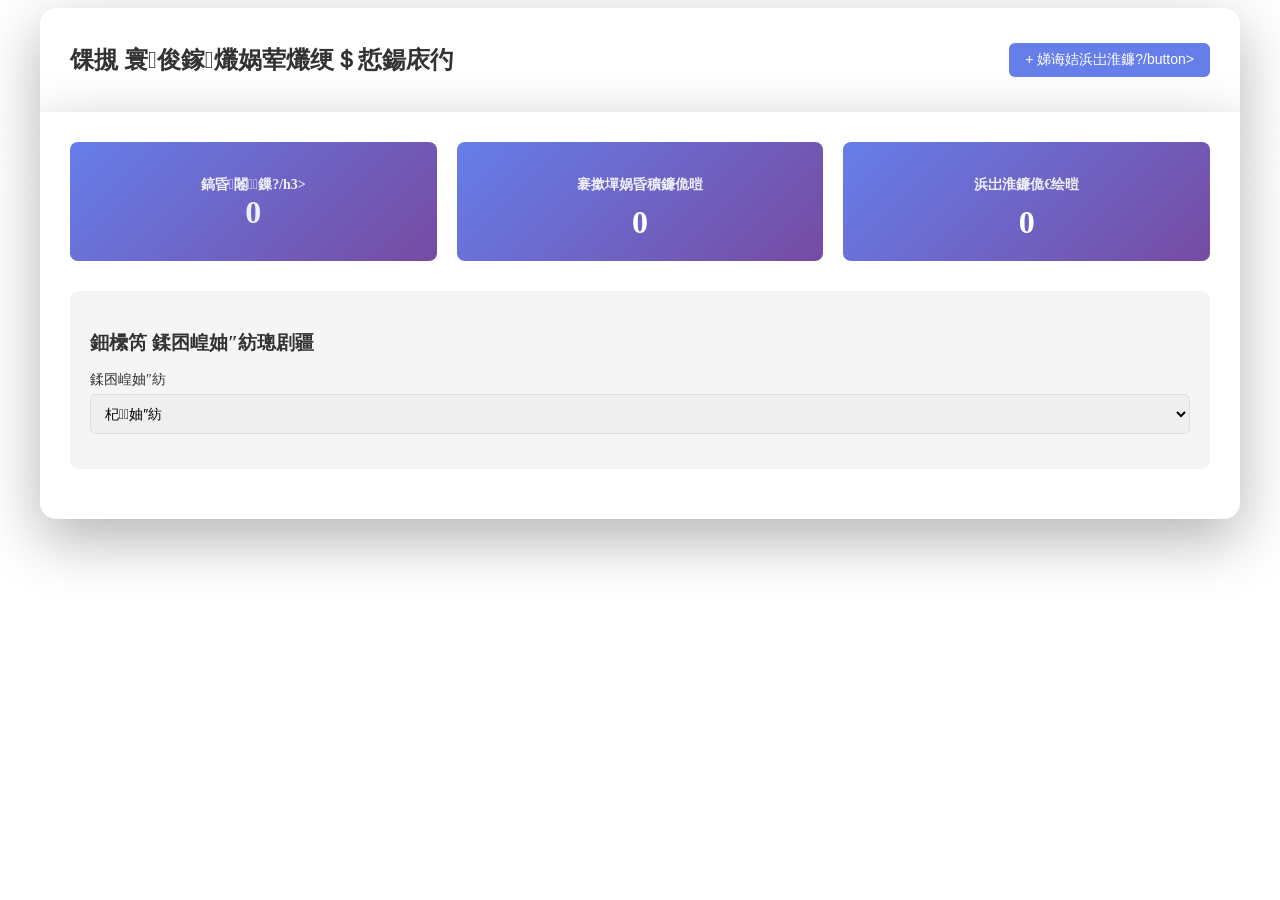
==== admin.html @ e82b3511 "?????? admin.html" ====
<!DOCTYPE html>
<html lang="zh-CN">
<head>
    <meta charset="UTF-8">
    <meta name="viewport" content="width=device-width, initial-scale=1.0">
    <title>娲荤爜绠＄悊鍚庡彴</title>
    <link rel="stylesheet" href="styles/main.css">
    <style>
        .admin-container {
            max-width: 1200px;
            margin: 0 auto;
        }

        .header {
            background: white;
            padding: 20px 30px;
            border-radius: 16px 16px 0 0;
            box-shadow: 0 20px 60px rgba(0, 0, 0, 0.3);
            display: flex;
            justify-content: space-between;
            align-items: center;
        }

        .header h1 {
            color: #333;
            font-size: 24px;
        }

        .content {
            background: white;
            padding: 30px;
            border-radius: 0 0 16px 16px;
            box-shadow: 0 20px 60px rgba(0, 0, 0, 0.3);
        }

        .qr-list {
            display: grid;
            gap: 15px;
            margin-top: 20px;
        }

        .qr-item {
            border: 2px solid #e0e0e0;
            border-radius: 8px;
            padding: 20px;
            transition: all 0.3s;
        }

        .qr-item:hover {
            border-color: #667eea;
            box-shadow: 0 4px 12px rgba(102, 126, 234, 0.2);
        }

        .qr-item.active {
            border-color: #4caf50;
            background: #f1f8e9;
        }

        .qr-item.inactive {
            border-color: #f44336;
            background: #ffebee;
            opacity: 0.7;
        }

        .qr-header {
            display: flex;
            justify-content: space-between;
            align-items: center;
            margin-bottom: 15px;
        }

        .qr-name {
            font-size: 18px;
            font-weight: bold;
            color: #333;
        }

        .qr-status {
            padding: 4px 12px;
            border-radius: 12px;
            font-size: 12px;
            font-weight: 500;
        }

        .qr-status.active {
            background: #4caf50;
            color: white;
        }

        .qr-status.inactive {
            background: #f44336;
            color: white;
        }

        .qr-info {
            display: grid;
            grid-template-columns: repeat(auto-fit, minmax(200px, 1fr));
            gap: 10px;
            margin-bottom: 15px;
        }

        .qr-info-item {
            display: flex;
            align-items: center;
            gap: 8px;
        }

        .qr-info-item label {
            font-size: 12px;
            color: #666;
            font-weight: 500;
        }

        .qr-info-item span {
            font-size: 14px;
            color: #333;
        }

        .qr-actions {
            display: flex;
            gap: 10px;
            flex-wrap: wrap;
        }

        .btn {
            padding: 8px 16px;
            border: none;
            border-radius: 6px;
            font-size: 14px;
            cursor: pointer;
            transition: all 0.3s;
            font-weight: 500;
        }

        .btn-primary {
            background: #667eea;
            color: white;
        }

        .btn-primary:hover {
            background: #5568d3;
        }

        .btn-success {
            background: #4caf50;
            color: white;
        }

        .btn-success:hover {
            background: #43a047;
        }

        .btn-danger {
            background: #f44336;
            color: white;
        }

        .btn-danger:hover {
            background: #e53935;
        }

        .btn-secondary {
            background: #e0e0e0;
            color: #333;
        }

        .btn-secondary:hover {
            background: #d0d0d0;
        }

        .add-qr-form {
            margin-top: 30px;
            padding: 20px;
            background: #f5f5f5;
            border-radius: 8px;
            display: none;
        }

        .add-qr-form.show {
            display: block;
        }

        .form-group {
            margin-bottom: 15px;
        }

        .form-group label {
            display: block;
            margin-bottom: 5px;
            font-size: 14px;
            font-weight: 500;
            color: #333;
        }

        .form-group input,
        .form-group select {
            width: 100%;
            padding: 10px;
            border: 1px solid #ddd;
            border-radius: 6px;
            font-size: 14px;
        }

        .stats-grid {
            display: grid;
            grid-template-columns: repeat(auto-fit, minmax(250px, 1fr));
            gap: 20px;
            margin-bottom: 30px;
        }

        .stat-card {
            background: linear-gradient(135deg, #667eea 0%, #764ba2 100%);
            color: white;
            padding: 20px;
            border-radius: 8px;
            text-align: center;
        }

        .stat-card h3 {
            font-size: 14px;
            opacity: 0.9;
            margin-bottom: 10px;
        }

        .stat-card .value {
            font-size: 32px;
            font-weight: bold;
        }

        .settings-section {
            margin-top: 30px;
            padding: 20px;
            background: #f5f5f5;
            border-radius: 8px;
        }

        .settings-section h3 {
            margin-bottom: 15px;
            color: #333;
        }
    </style>
</head>
<body>
    <div class="admin-container">
        <div class="header">
            <h1>馃摫 寰俊鎵爜娲荤爜绠＄悊鍚庡彴</h1>
            <button class="btn btn-primary" onclick="toggleAddForm()">+ 娣诲姞浜岀淮鐮?/button>
        </div>
        
        <div class="content">
            <!-- 缁熻淇℃伅 -->
            <div class="stats-grid">
                <div class="stat-card">
                    <h3>鎬昏闂鏁?/h3>
                    <div class="value" id="total-visits">0</div>
                </div>
                <div class="stat-card">
                    <h3>褰撳墠娲昏穬鐮佹暟</h3>
                    <div class="value" id="active-count">0</div>
                </div>
                <div class="stat-card">
                    <h3>浜岀淮鐮佹€绘暟</h3>
                    <div class="value" id="total-count">0</div>
                </div>
            </div>

            <!-- 璁剧疆 -->
            <div class="settings-section">
                <h3>鈿欙笍 鍒囨崲妯″紡璁剧疆</h3>
                <div class="form-group">
                    <label>鍒囨崲妯″紡</label>
                    <select id="switch-mode" onchange="updateSettings()">
                        <option value="round">杞妯″紡</option>
                        <option value="random">闅忔満妯″紡</option>
                    </select>
                </div>
            </div>

            <!-- 浜岀淮鐮佸垪琛?-->
            <div class="qr-list" id="qr-list"></div>

            <!-- 娣诲姞浜岀淮鐮佽〃鍗?-->
            <div class="add-qr-form" id="add-form">
                <h3 style="margin-bottom: 20px;">娣诲姞鏂颁簩缁寸爜</h3>
                <div class="form-group">
                    <label>鍚嶇О</label>
                    <input type="text" id="new-name" placeholder="渚嬪锛氬井淇″彿-瀹㈡湇4">
                </div>
                <div class="form-group">
                    <label>浜岀淮鐮佸浘鐗嘦RL</label>
                    <input type="url" id="new-url" placeholder="https://example.com/qrcode.png">
                </div>
                <div class="form-group">
                    <label>寰俊鍙稩D</label>
                    <input type="text" id="new-wechat" placeholder="渚嬪锛歬efu004">
                </div>
                <div style="display: flex; gap: 10px;">
                    <button class="btn btn-success" onclick="addQRCode()">娣诲姞</button>
                    <button class="btn btn-secondary" onclick="toggleAddForm()">鍙栨秷</button>
                </div>
            </div>
        </div>
    </div>

    <script>
        const GITHUB_TOKEN = 'ghp_PLACEHOLDER_TOKEN';
        const REPO_OWNER = 'newfh';
        const REPO_NAME = 'wechat-qrcode-router';
        const CONFIG_FILE = 'config.json';
        
        let config = null;

        // 鑾峰彇閰嶇疆
        async function fetchConfig() {
            try {
                const response = await fetch(
                    `https://api.github.com/repos/${REPO_OWNER}/${REPO_NAME}/contents/${CONFIG_FILE}?token=${GITHUB_TOKEN}`
                );
                const data = await response.json();
                
                if (data.content) {
                    config = JSON.parse(atob(data.content));
                    config.sha = data.sha;
                    return true;
                }
            } catch (error) {
                console.error('鑾峰彇閰嶇疆澶辫触:', error);
            }
            return false;
        }

        // 鏇存柊閰嶇疆鍒?GitHub
        async function updateConfig() {
            if (!config) return;
            
            try {
                const response = await fetch(
                    `https://api.github.com/repos/${REPO_OWNER}/${REPO_NAME}/contents/${CONFIG_FILE}`,
                    {
                        method: 'PUT',
                        headers: {
                            'Authorization': `token ${GITHUB_TOKEN}`,
                            'Content-Type': 'application/json',
                        },
                        body: JSON.stringify({
                            message: `鏇存柊娲荤爜閰嶇疆 - ${new Date().toLocaleString()}`,
                            content: btoa(JSON.stringify(config)),
                            sha: config.sha
                        })
                    }
                );
                
                if (response.ok) {
                    const data = await response.json();
                    config.sha = data.content.sha;
                    alert('鏇存柊鎴愬姛锛?);
                    return true;
                } else {
                    alert('鏇存柊澶辫触锛岃绋嶅悗閲嶈瘯');
                    return false;
                }
            } catch (error) {
                console.error('鏇存柊閰嶇疆澶辫触:', error);
                alert('鏇存柊澶辫触锛? + error.message);
                return false;
            }
        }

        // 娓叉煋浜岀淮鐮佸垪琛?        function renderQRList() {
            const listEl = document.getElementById('qr-list');
            listEl.innerHTML = '';

            config.wechat_qrcodes.forEach((qr, index) => {
                const item = document.createElement('div');
                item.className = `qr-item ${qr.status === 1 ? 'active' : 'inactive'}`;
                item.innerHTML = `
                    <div class="qr-header">
                        <span class="qr-name">${qr.name}</span>
                        <span class="qr-status ${qr.status === 1 ? 'active' : 'inactive'}">
                            ${qr.status === 1 ? '鈼?娲昏穬' : '鈼?宸插仠鐢?}
                        </span>
                    </div>
                    <div class="qr-info">
                        <div class="qr-info-item">
                            <label>寰俊鍙?</label>
                            <span>${qr.wechat_id || '-'}</span>
                        </div>
                        <div class="qr-info-item">
                            <label>璁块棶娆℃暟:</label>
                            <span>${qr.visit_count}</span>
                        </div>
                        <div class="qr-info-item">
                            <label>浠婃棩璁块棶:</label>
                            <span>${qr.daily_count}</span>
                        </div>
                    </div>
                    <div class="qr-actions">
                        <button class="btn ${qr.status === 1 ? 'btn-danger' : 'btn-success'}" 
                                onclick="toggleQRStatus(${index})">
                            ${qr.status === 1 ? '鍋滅敤' : '鍚敤'}
                        </button>
                        <button class="btn btn-secondary" onclick="deleteQRCode(${index})">
                            鍒犻櫎
                        </button>
                    </div>
                `;
                listEl.appendChild(item);
            });

            updateStats();
        }

        // 鏇存柊缁熻淇℃伅
        function updateStats() {
            const totalVisits = config.settings.total_visits || 0;
            const activeCount = config.wechat_qrcodes.filter(qr => qr.status === 1).length;
            const totalCount = config.wechat_qrcodes.length;

            document.getElementById('total-visits').textContent = totalVisits;
            document.getElementById('active-count').textContent = activeCount;
            document.getElementById('total-count').textContent = totalCount;
        }

        // 鍒囨崲浜岀淮鐮佺姸鎬?        async function toggleQRStatus(index) {
            config.wechat_qrcodes[index].status = config.wechat_qrcodes[index].status === 1 ? 0 : 1;
            await updateConfig();
            renderQRList();
        }

        // 鍒犻櫎浜岀淮鐮?        async function deleteQRCode(index) {
            if (!confirm('纭畾瑕佸垹闄よ繖涓簩缁寸爜鍚楋紵')) return;
            
            config.wechat_qrcodes.splice(index, 1);
            await updateConfig();
            renderQRList();
        }

        // 鍒囨崲娣诲姞琛ㄥ崟
        function toggleAddForm() {
            const form = document.getElementById('add-form');
            form.classList.toggle('show');
        }

        // 娣诲姞浜岀淮鐮?        async function addQRCode() {
            const name = document.getElementById('new-name').value.trim();
            const url = document.getElementById('new-url').value.trim();
            const wechatId = document.getElementById('new-wechat').value.trim();

            if (!name || !url) {
                alert('璇峰～鍐欏悕绉板拰浜岀淮鐮乁RL');
                return;
            }

            const newQR = {
                id: config.wechat_qrcodes.length + 1,
                name: name,
                qrcode_url: url,
                wechat_id: wechatId,
                status: 1,
                visit_count: 0,
                daily_limit: 0,
                daily_count: 0
            };

            config.wechat_qrcodes.push(newQR);
            await updateConfig();
            renderQRList();
            toggleAddForm();

            // 娓呯┖琛ㄥ崟
            document.getElementById('new-name').value = '';
            document.getElementById('new-url').value = '';
            document.getElementById('new-wechat').value = '';
        }

        // 鏇存柊璁剧疆
        async function updateSettings() {
            const mode = document.getElementById('switch-mode').value;
            config.settings.switch_mode = mode;
            await updateConfig();
        }

        // 鍒濆鍖?        async function init() {
            const loaded = await fetchConfig();
            if (!loaded) {
                alert('鍔犺浇閰嶇疆澶辫触');
                return;
            }

            // 鍔犺浇璁剧疆
            document.getElementById('switch-mode').value = config.settings.switch_mode || 'round';
            
            renderQRList();
        }

        init();
    </script>
</body>
</html>
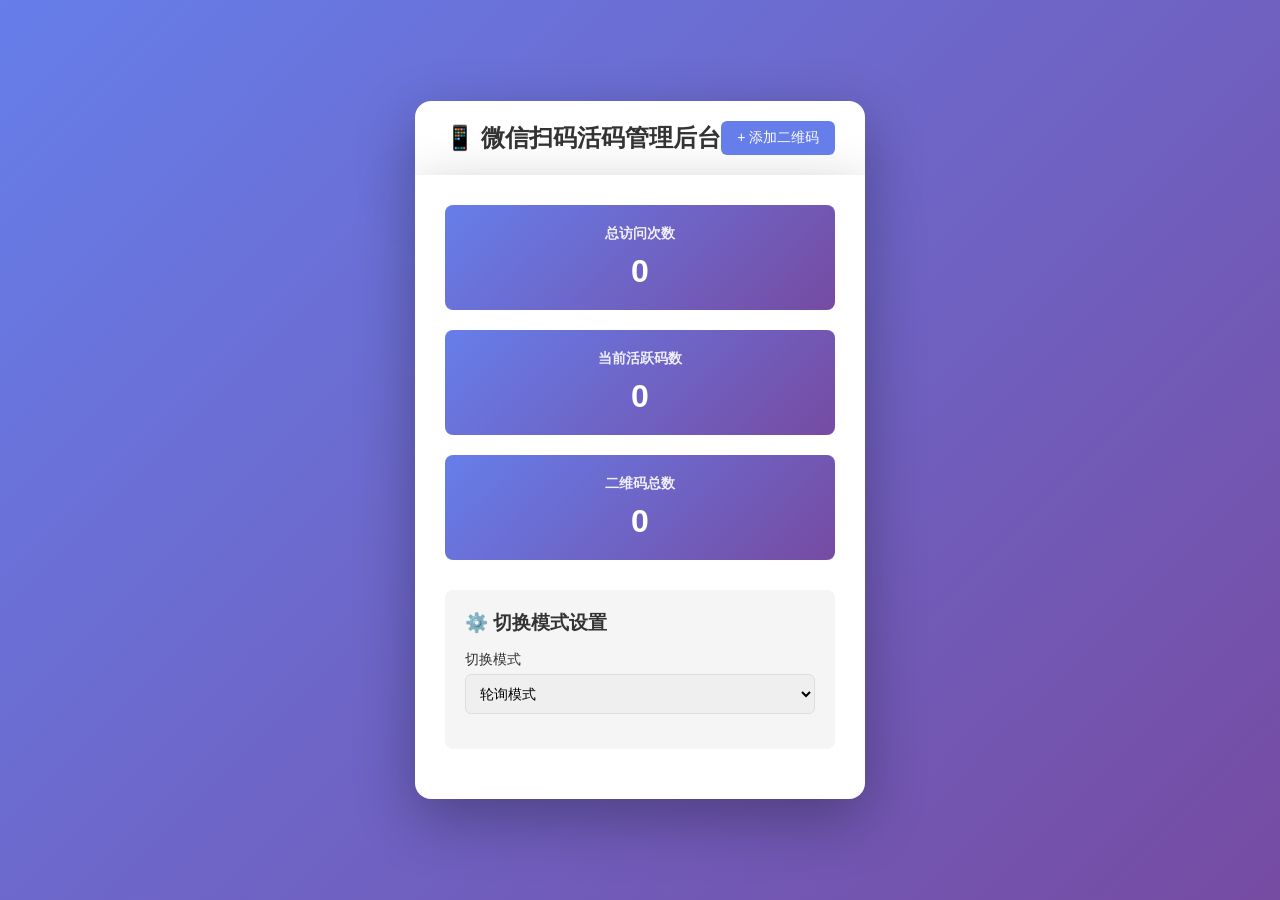
==== commit b2f4d7e8: "Fix admin.html encoding" ====
--- a/admin.html
+++ b/admin.html
@@ -3,7 +3,7 @@
 <head>
     <meta charset="UTF-8">
     <meta name="viewport" content="width=device-width, initial-scale=1.0">
-    <title>娲荤爜绠＄悊鍚庡彴</title>
+    <title>活码管理后台</title>
     <link rel="stylesheet" href="styles/main.css">
     <style>
         .admin-container {
@@ -243,60 +243,60 @@
 <body>
     <div class="admin-container">
         <div class="header">
-            <h1>馃摫 寰俊鎵爜娲荤爜绠＄悊鍚庡彴</h1>
-            <button class="btn btn-primary" onclick="toggleAddForm()">+ 娣诲姞浜岀淮鐮?/button>
+            <h1>📱 微信扫码活码管理后台</h1>
+            <button class="btn btn-primary" onclick="toggleAddForm()">+ 添加二维码</button>
         </div>
         
         <div class="content">
-            <!-- 缁熻淇℃伅 -->
+            <!-- 统计信息 -->
             <div class="stats-grid">
                 <div class="stat-card">
-                    <h3>鎬昏闂鏁?/h3>
+                    <h3>总访问次数</h3>
                     <div class="value" id="total-visits">0</div>
                 </div>
                 <div class="stat-card">
-                    <h3>褰撳墠娲昏穬鐮佹暟</h3>
+                    <h3>当前活跃码数</h3>
                     <div class="value" id="active-count">0</div>
                 </div>
                 <div class="stat-card">
-                    <h3>浜岀淮鐮佹€绘暟</h3>
+                    <h3>二维码总数</h3>
                     <div class="value" id="total-count">0</div>
                 </div>
             </div>
 
-            <!-- 璁剧疆 -->
+            <!-- 设置 -->
             <div class="settings-section">
-                <h3>鈿欙笍 鍒囨崲妯″紡璁剧疆</h3>
+                <h3>⚙️ 切换模式设置</h3>
                 <div class="form-group">
-                    <label>鍒囨崲妯″紡</label>
+                    <label>切换模式</label>
                     <select id="switch-mode" onchange="updateSettings()">
-                        <option value="round">杞妯″紡</option>
-                        <option value="random">闅忔満妯″紡</option>
+                        <option value="round">轮询模式</option>
+                        <option value="random">随机模式</option>
                     </select>
                 </div>
             </div>
 
-            <!-- 浜岀淮鐮佸垪琛?-->
+            <!-- 二维码列表 -->
             <div class="qr-list" id="qr-list"></div>
 
-            <!-- 娣诲姞浜岀淮鐮佽〃鍗?-->
+            <!-- 添加二维码表单 -->
             <div class="add-qr-form" id="add-form">
-                <h3 style="margin-bottom: 20px;">娣诲姞鏂颁簩缁寸爜</h3>
+                <h3 style="margin-bottom: 20px;">添加新二维码</h3>
                 <div class="form-group">
-                    <label>鍚嶇О</label>
-                    <input type="text" id="new-name" placeholder="渚嬪锛氬井淇″彿-瀹㈡湇4">
+                    <label>名称</label>
+                    <input type="text" id="new-name" placeholder="例如：微信号-客服4">
                 </div>
                 <div class="form-group">
-                    <label>浜岀淮鐮佸浘鐗嘦RL</label>
+                    <label>二维码图片URL</label>
                     <input type="url" id="new-url" placeholder="https://example.com/qrcode.png">
                 </div>
                 <div class="form-group">
-                    <label>寰俊鍙稩D</label>
-                    <input type="text" id="new-wechat" placeholder="渚嬪锛歬efu004">
+                    <label>微信号ID</label>
+                    <input type="text" id="new-wechat" placeholder="例如：kefu004">
                 </div>
                 <div style="display: flex; gap: 10px;">
-                    <button class="btn btn-success" onclick="addQRCode()">娣诲姞</button>
-                    <button class="btn btn-secondary" onclick="toggleAddForm()">鍙栨秷</button>
+                    <button class="btn btn-success" onclick="addQRCode()">添加</button>
+                    <button class="btn btn-secondary" onclick="toggleAddForm()">取消</button>
                 </div>
             </div>
         </div>
@@ -310,7 +310,7 @@
         
         let config = null;
 
-        // 鑾峰彇閰嶇疆
+        // 获取配置
         async function fetchConfig() {
             try {
                 const response = await fetch(
@@ -324,12 +324,12 @@
                     return true;
                 }
             } catch (error) {
-                console.error('鑾峰彇閰嶇疆澶辫触:', error);
+                console.error('获取配置失败:', error);
             }
             return false;
         }
 
-        // 鏇存柊閰嶇疆鍒?GitHub
+        // 更新配置到 GitHub
         async function updateConfig() {
             if (!config) return;
             
@@ -343,7 +343,7 @@
                             'Content-Type': 'application/json',
                         },
                         body: JSON.stringify({
-                            message: `鏇存柊娲荤爜閰嶇疆 - ${new Date().toLocaleString()}`,
+                            message: `更新活码配置 - ${new Date().toLocaleString()}`,
                             content: btoa(JSON.stringify(config)),
                             sha: config.sha
                         })
@@ -353,20 +353,21 @@
                 if (response.ok) {
                     const data = await response.json();
                     config.sha = data.content.sha;
-                    alert('鏇存柊鎴愬姛锛?);
+                    alert('更新成功！');
                     return true;
                 } else {
-                    alert('鏇存柊澶辫触锛岃绋嶅悗閲嶈瘯');
+                    alert('更新失败，请稍后重试');
                     return false;
                 }
             } catch (error) {
-                console.error('鏇存柊閰嶇疆澶辫触:', error);
-                alert('鏇存柊澶辫触锛? + error.message);
+                console.error('更新配置失败:', error);
+                alert('更新失败：' + error.message);
                 return false;
             }
         }
 
-        // 娓叉煋浜岀淮鐮佸垪琛?        function renderQRList() {
+        // 渲染二维码列表
+        function renderQRList() {
             const listEl = document.getElementById('qr-list');
             listEl.innerHTML = '';
 
@@ -377,30 +378,30 @@
                     <div class="qr-header">
                         <span class="qr-name">${qr.name}</span>
                         <span class="qr-status ${qr.status === 1 ? 'active' : 'inactive'}">
-                            ${qr.status === 1 ? '鈼?娲昏穬' : '鈼?宸插仠鐢?}
+                            ${qr.status === 1 ? '● 活跃' : '○ 已停用'}
                         </span>
                     </div>
                     <div class="qr-info">
                         <div class="qr-info-item">
-                            <label>寰俊鍙?</label>
+                            <label>微信号:</label>
                             <span>${qr.wechat_id || '-'}</span>
                         </div>
                         <div class="qr-info-item">
-                            <label>璁块棶娆℃暟:</label>
+                            <label>访问次数:</label>
                             <span>${qr.visit_count}</span>
                         </div>
                         <div class="qr-info-item">
-                            <label>浠婃棩璁块棶:</label>
+                            <label>今日访问:</label>
                             <span>${qr.daily_count}</span>
                         </div>
                     </div>
                     <div class="qr-actions">
                         <button class="btn ${qr.status === 1 ? 'btn-danger' : 'btn-success'}" 
                                 onclick="toggleQRStatus(${index})">
-                            ${qr.status === 1 ? '鍋滅敤' : '鍚敤'}
+                            ${qr.status === 1 ? '停用' : '启用'}
                         </button>
                         <button class="btn btn-secondary" onclick="deleteQRCode(${index})">
-                            鍒犻櫎
+                            删除
                         </button>
                     </div>
                 `;
@@ -410,7 +411,7 @@
             updateStats();
         }
 
-        // 鏇存柊缁熻淇℃伅
+        // 更新统计信息
         function updateStats() {
             const totalVisits = config.settings.total_visits || 0;
             const activeCount = config.wechat_qrcodes.filter(qr => qr.status === 1).length;
@@ -421,33 +422,36 @@
             document.getElementById('total-count').textContent = totalCount;
         }
 
-        // 鍒囨崲浜岀淮鐮佺姸鎬?        async function toggleQRStatus(index) {
+        // 切换二维码状态
+        async function toggleQRStatus(index) {
             config.wechat_qrcodes[index].status = config.wechat_qrcodes[index].status === 1 ? 0 : 1;
             await updateConfig();
             renderQRList();
         }
 
-        // 鍒犻櫎浜岀淮鐮?        async function deleteQRCode(index) {
-            if (!confirm('纭畾瑕佸垹闄よ繖涓簩缁寸爜鍚楋紵')) return;
+        // 删除二维码
+        async function deleteQRCode(index) {
+            if (!confirm('确定要删除这个二维码吗？')) return;
             
             config.wechat_qrcodes.splice(index, 1);
             await updateConfig();
             renderQRList();
         }
 
-        // 鍒囨崲娣诲姞琛ㄥ崟
+        // 切换添加表单
         function toggleAddForm() {
             const form = document.getElementById('add-form');
             form.classList.toggle('show');
         }
 
-        // 娣诲姞浜岀淮鐮?        async function addQRCode() {
+        // 添加二维码
+        async function addQRCode() {
             const name = document.getElementById('new-name').value.trim();
             const url = document.getElementById('new-url').value.trim();
             const wechatId = document.getElementById('new-wechat').value.trim();
 
             if (!name || !url) {
-                alert('璇峰～鍐欏悕绉板拰浜岀淮鐮乁RL');
+                alert('请填写名称和二维码URL');
                 return;
             }
 
@@ -467,27 +471,28 @@
             renderQRList();
             toggleAddForm();
 
-            // 娓呯┖琛ㄥ崟
+            // 清空表单
             document.getElementById('new-name').value = '';
             document.getElementById('new-url').value = '';
             document.getElementById('new-wechat').value = '';
         }
 
-        // 鏇存柊璁剧疆
+        // 更新设置
         async function updateSettings() {
             const mode = document.getElementById('switch-mode').value;
             config.settings.switch_mode = mode;
             await updateConfig();
         }
 
-        // 鍒濆鍖?        async function init() {
+        // 初始化
+        async function init() {
             const loaded = await fetchConfig();
             if (!loaded) {
-                alert('鍔犺浇閰嶇疆澶辫触');
+                alert('加载配置失败');
                 return;
             }
 
-            // 鍔犺浇璁剧疆
+            // 加载设置
             document.getElementById('switch-mode').value = config.settings.switch_mode || 'round';
             
             renderQRList();
--- a/styles/main.css
+++ b/styles/main.css
@@ -0,0 +1,134 @@
+* {
+    margin: 0;
+    padding: 0;
+    box-sizing: border-box;
+}
+
+body {
+    font-family: -apple-system, BlinkMacSystemFont, 'Segoe UI', 'PingFang SC', 'Hiragino Sans GB', 'Microsoft YaHei', sans-serif;
+    background: linear-gradient(135deg, #667eea 0%, #764ba2 100%);
+    min-height: 100vh;
+    display: flex;
+    justify-content: center;
+    align-items: center;
+    padding: 20px;
+}
+
+.container {
+    width: 100%;
+    max-width: 400px;
+}
+
+.qrcode-box {
+    background: white;
+    border-radius: 16px;
+    padding: 30px;
+    box-shadow: 0 20px 60px rgba(0, 0, 0, 0.3);
+    text-align: center;
+}
+
+.qrcode-display {
+    width: 280px;
+    height: 280px;
+    object-fit: contain;
+    border-radius: 8px;
+    margin-bottom: 20px;
+}
+
+.loading {
+    padding: 60px 20px;
+}
+
+.spinner {
+    width: 50px;
+    height: 50px;
+    margin: 0 auto 20px;
+    border: 4px solid #f3f3f3;
+    border-top: 4px solid #667eea;
+    border-radius: 50%;
+    animation: spin 1s linear infinite;
+}
+
+@keyframes spin {
+    0% { transform: rotate(0deg); }
+    100% { transform: rotate(360deg); }
+}
+
+.loading p {
+    color: #666;
+    font-size: 14px;
+}
+
+.tip {
+    margin-top: 20px;
+    padding: 15px;
+    background: #f0f9ff;
+    border-radius: 8px;
+    border-left: 4px solid #667eea;
+}
+
+.tip p {
+    color: #333;
+    font-size: 14px;
+    line-height: 1.6;
+}
+
+.backup-link {
+    margin-top: 20px;
+}
+
+.backup-link a {
+    display: inline-block;
+    padding: 10px 20px;
+    background: #667eea;
+    color: white;
+    text-decoration: none;
+    border-radius: 6px;
+    font-size: 14px;
+    transition: all 0.3s;
+}
+
+.backup-link a:hover {
+    background: #5568d3;
+    transform: translateY(-2px);
+}
+
+.info-box {
+    margin-top: 20px;
+    text-align: center;
+}
+
+.visit-count {
+    color: white;
+    font-size: 14px;
+    opacity: 0.9;
+}
+
+.visit-count span {
+    font-weight: bold;
+    font-size: 18px;
+}
+
+.update-time {
+    color: white;
+    font-size: 12px;
+    opacity: 0.7;
+    margin-top: 8px;
+}
+
+.error {
+    color: #e74c3c;
+    font-size: 16px;
+    font-weight: 500;
+}
+
+@media (max-width: 480px) {
+    .qrcode-box {
+        padding: 20px;
+    }
+
+    .qrcode-display {
+        width: 240px;
+        height: 240px;
+    }
+}
